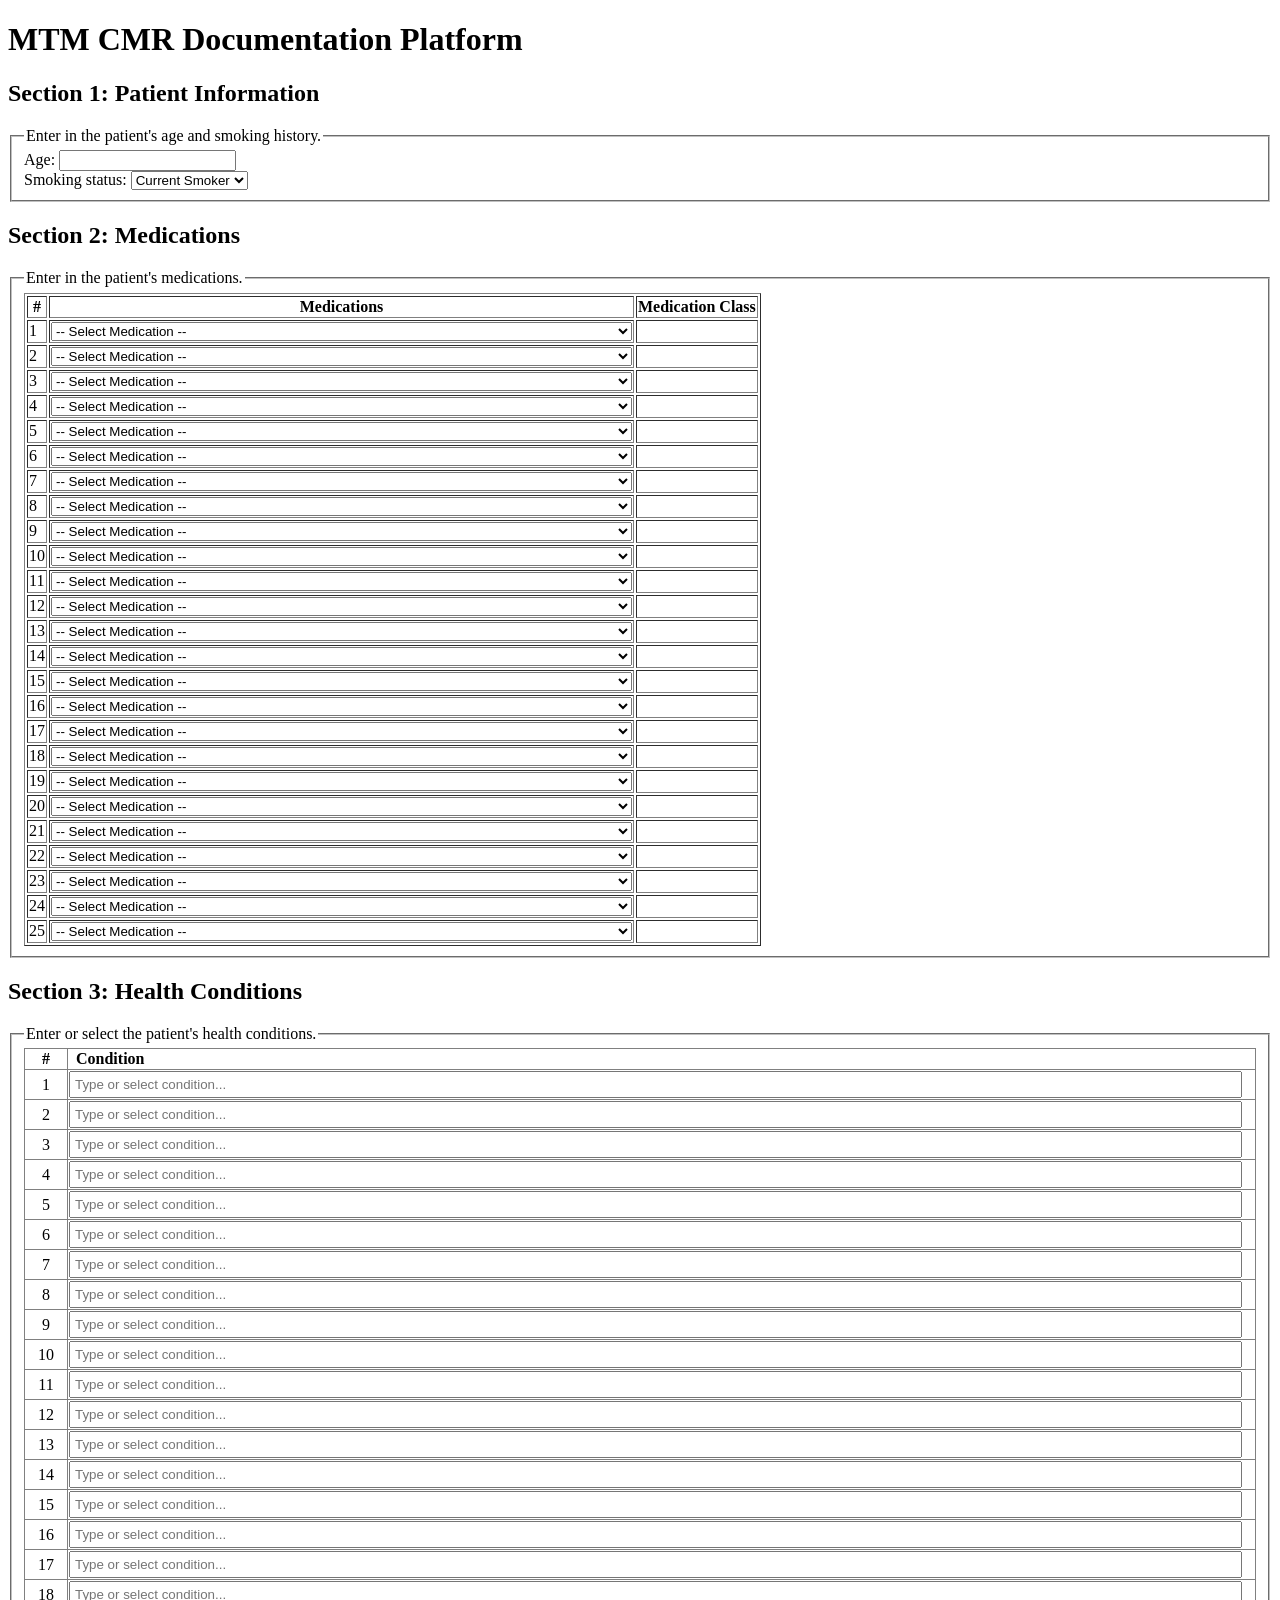
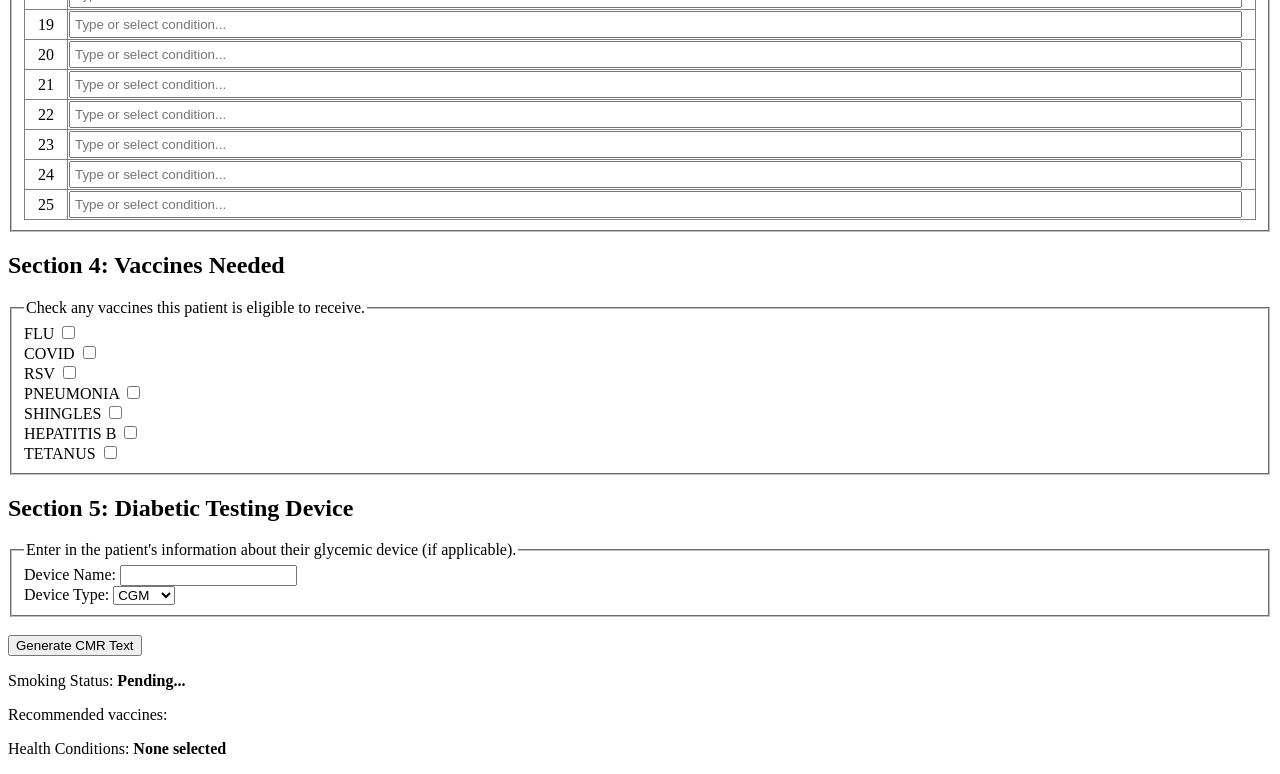
==== CMR Platform.html @ e24625f4 "Add files via upload" ====
<!DOCTYPE html>
<html>
<head>
	<meta charset="utf-8">
	<meta name="viewport" content="width=device-width, initial-scale=1">
	<title>CMR Platform</title>
	<script src="lookupData.js" defer></script>  <!--Array of all MAP output-->
	<script src="drugClass.js" defer></script>  <!--Section 2 operations-->
	<script src="mapData.js" defer></script>  <!--Array of all MAP outputs-->
	<script src="CMRButtonDisplay.js" defer></script>
</head>
<body>
	<header>
		<h1>MTM CMR Documentation Platform</h1>
	</header>
	<main>
		<section>
			<h2>Section 1: Patient Information</h2>
			<form>
				<fieldset>
					<legend>Enter in the patient's age and smoking history.</legend>
					<div>
						<label for="ptage">Age: </label>
						<input type="number" id="ptage" name="ptage">
					</div>
					<div>
						<label for="ptSmoke">Smoking status:</label>
						<select name="ptSmoke" id="ptSmoke">
							<option value="smokecur">Current Smoker</option>
							<option value="smokefor">Former Smoker</option>
							<option value="smokenon">Non-smoker</option>
						</select>
					</div>
				</fieldset>
			</form>
		</section>
		<section>
			<h2>Section 2: Medications</h2>
			<form id="medicationsForm">
			    <fieldset>
			        <legend>Enter in the patient's medications.</legend>
			        <table border="1">
			            <thead>
			                <tr>
			                    <th>#</th>
			                    <th>Medications</th>
			                    <th>Medication Class</th>
			                </tr>
			            </thead>
			            <tbody id="medicationsTableBody">
			                <!-- Generates 25 rows for manual entry or spreadsheet-style pasting -->
			                
			            </tbody>
			        </table>
			    </fieldset>
			</form>
		</section>
		<section>
			<h2>Section 3: Health Conditions</h2>
			<fieldset>
				<legend>Enter or select the patient's health conditions.</legend>
			  	<table border="1" style="width: 100%; border-collapse: collapse;">
			    	<thead>
			      		<tr>
					        <th style="width: 40px; text-align: center;">#</th>
					        <th style="text-align: left; padding-left: 8px;">Condition</th>
			      		</tr>
			    	</thead>
				    <tbody id="conditionsTableBody"> <!-- CMRButtonDisplay.js will automatically generate the 25 input rows here -->
				    </tbody>
			  	</table>
			</fieldset>
		</section>
		<section>
			<h2>Section 4: Vaccines Needed</h2>
			<form>
				<fieldset>
					<legend>Check any vaccines this patient is eligible to receive.</legend>
					<div>
						<div>
							<label for="vaxflu">FLU</label>
	  						<input type="checkbox" id="vaxflu" name="vaxflu">
						</div>
						<div>
							<label for="vaxcovid">COVID</label>
		  					<input type="checkbox" id="vaxcovid" name="vaxcovid">
						</div>
						<div>
							<label for="vaxrsv">RSV</label>
	  						<input type="checkbox" id="vaxrsv" name="vaxrsv">
						</div>
						<div>
							<label for="vaxpneu">PNEUMONIA</label>
		  					<input type="checkbox" id="vaxpneu" name="vaxpneu">
						</div>
						<div>
							<label for="vaxshin">SHINGLES</label>
		  					<input type="checkbox" id="vaxshin" name="vaxshin">
						</div>
						<div>
							<label for="vaxhepb">HEPATITIS B</label>
		  					<input type="checkbox" id="vaxhepb" name="vaxhepb">
						</div>
						<div>
							<label for="vaxtet">TETANUS</label>
		  					<input type="checkbox" id="vaxtet" name="vaxtet">
						</div>
					</div>
				</fieldset>
			</form>
		</section>
		<section>
			<h2>Section 5: Diabetic Testing Device</h2>
			<form>			
				<fieldset>
					<legend>Enter in the patient's information about their glycemic device (if applicable).</legend>
					<div>
						<label for="dmdevname">Device Name: </label>
						<input type="text" id="dmdevname" name="dmdevname">
					</div>
					<div>
						<label for="dmdevtype">Device Type:</label>
						<select name="dmdevtype" id="dmdevtype">
							<option value="dmcgm">CGM</option>
							<option value="dmsmbg">SMBG</option>
						</select>
					</div>
				</fieldset>
			</form>
		</section><br>
	</main>
	<section>
		<button id="submitBtn">Generate CMR Text</button>
	</section>
	<section>
		<div id="ptContainer">
			<p>Smoking Status: <strong id="displayValue">Pending...</strong></p>
			<p id="beersWarning"></p>
			<p>Recommended vaccines: <span id="vaxList"></p>
			<p>Health Conditions:
				<strong id="displayValue">None selected</strong>
    		</p>
		</div>
	</section>
</body>
</html>
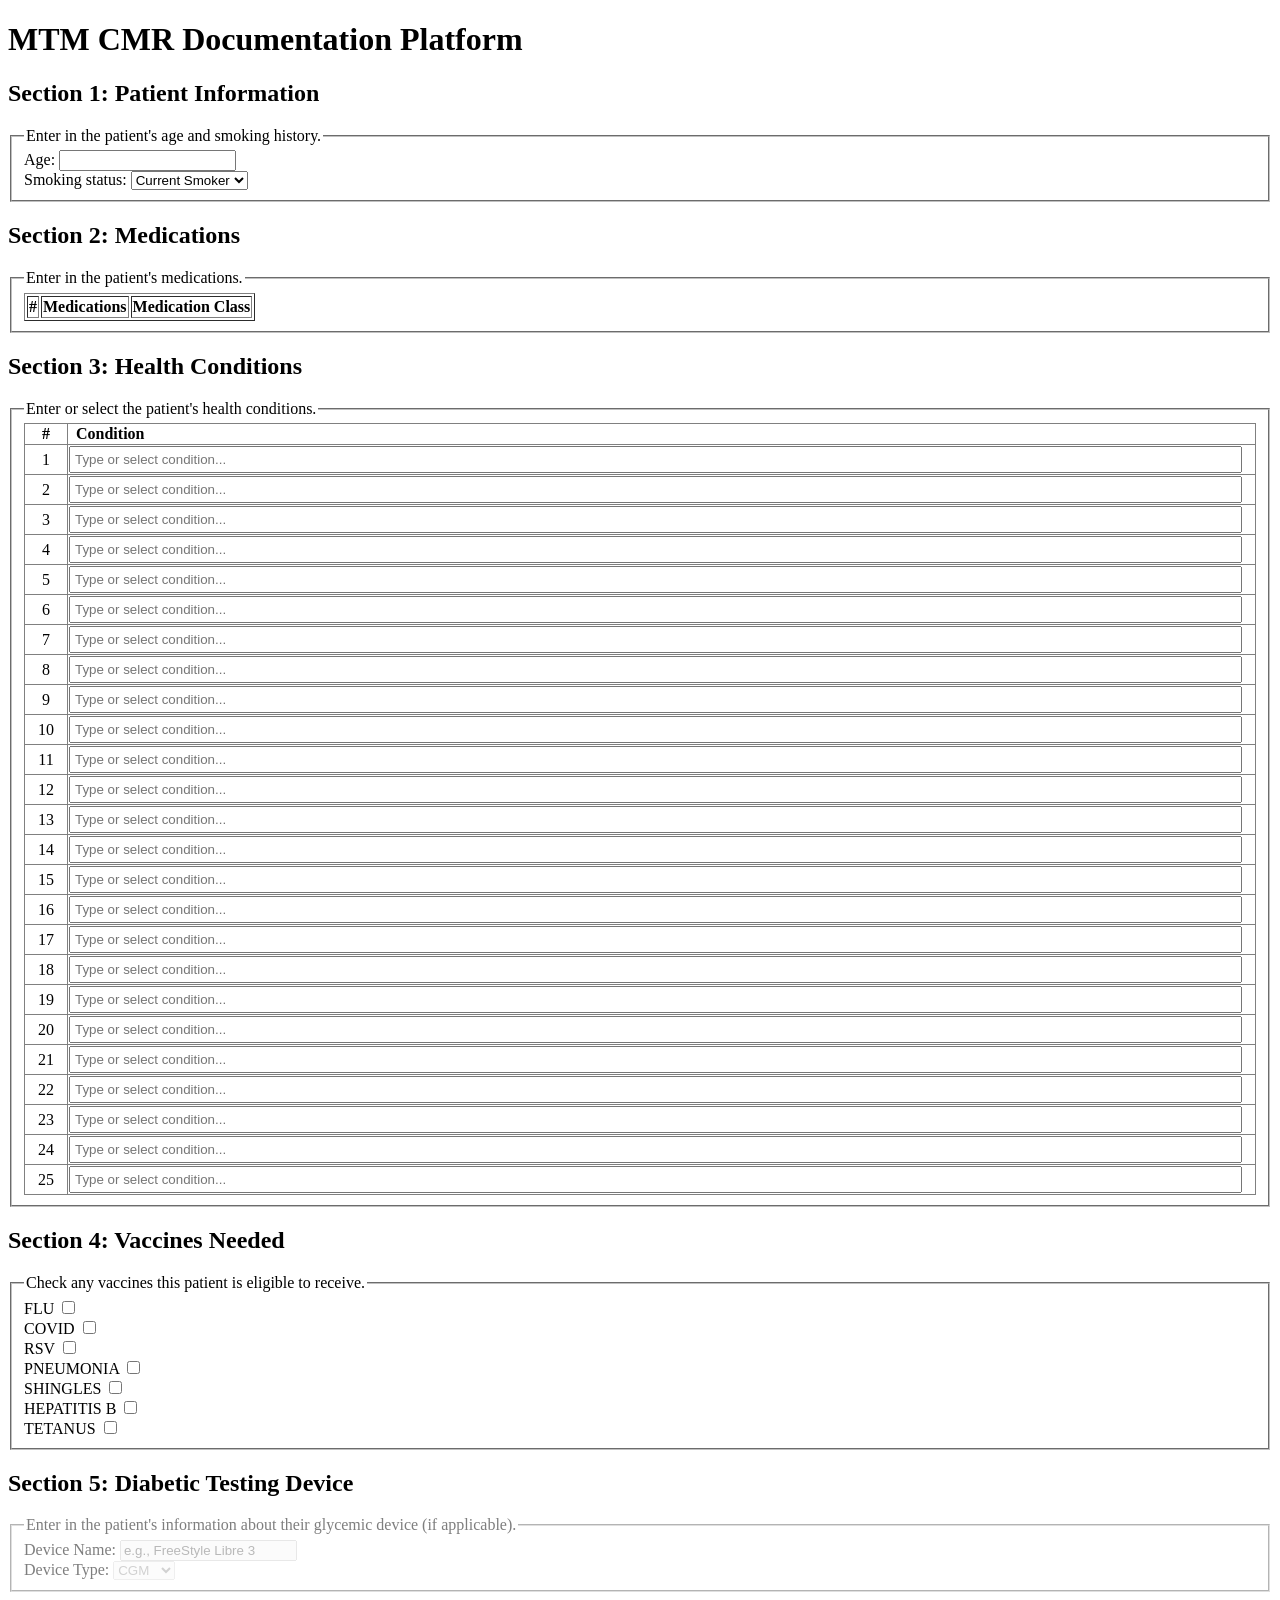
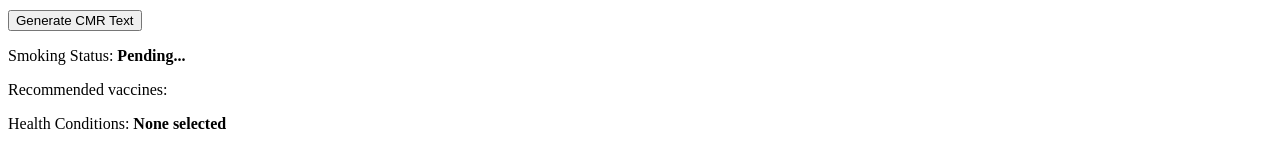
==== commit cf7411d6: "Update CMR Platform.html" ====
--- a/CMR Platform.html
+++ b/CMR Platform.html
@@ -4,9 +4,10 @@
 	<meta charset="utf-8">
 	<meta name="viewport" content="width=device-width, initial-scale=1">
 	<title>CMR Platform</title>
-	<script src="lookupData.js" defer></script>  <!--Array of all MAP output-->
-	<script src="drugClass.js" defer></script>  <!--Section 2 operations-->
+	<script src="section2drug.js" defer></script>  <!--Array of all drugs-->
 	<script src="mapData.js" defer></script>  <!--Array of all MAP outputs-->
+	<script src="section2logic.js" defer></script>  <!--Section 2 logic-->
+	<script src="section5.js" defer></script> <!--Section 5 logic-->
 	<script src="CMRButtonDisplay.js" defer></script>
 </head>
 <body>
@@ -34,7 +35,7 @@
 				</fieldset>
 			</form>
 		</section>
-		<section>
+		<section id="section2">
 			<h2>Section 2: Medications</h2>
 			<form id="medicationsForm">
 			    <fieldset>
@@ -47,9 +48,7 @@
 			                    <th>Medication Class</th>
 			                </tr>
 			            </thead>
-			            <tbody id="medicationsTableBody">
-			                <!-- Generates 25 rows for manual entry or spreadsheet-style pasting -->
-			                
+			            <tbody id="medicationsTableBody"> <!-- Generates 25 rows for meds-->
 			            </tbody>
 			        </table>
 			    </fieldset>
@@ -112,11 +111,11 @@
 		<section>
 			<h2>Section 5: Diabetic Testing Device</h2>
 			<form>			
-				<fieldset>
+				<fieldset id="section5Fieldset" disabled style="opacity: 0.5; transition: opacity 0.3s;">
 					<legend>Enter in the patient's information about their glycemic device (if applicable).</legend>
 					<div>
 						<label for="dmdevname">Device Name: </label>
-						<input type="text" id="dmdevname" name="dmdevname">
+						<input type="text" id="dmdevname" name="dmdevname" placeholder="e.g., FreeStyle Libre 3">
 					</div>
 					<div>
 						<label for="dmdevtype">Device Type:</label>
@@ -143,4 +142,4 @@
 		</div>
 	</section>
 </body>
-</html>+</html>
